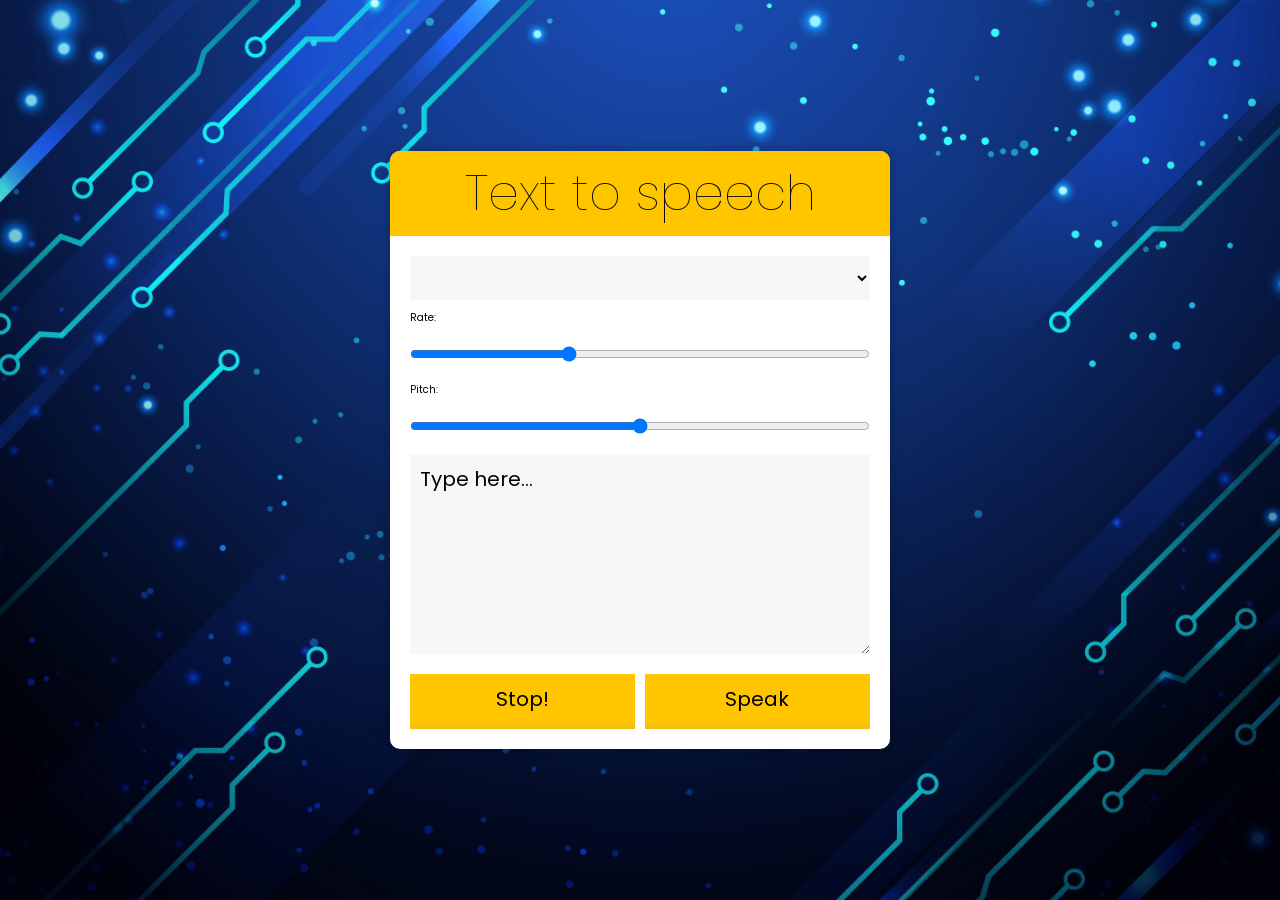
==== index.html @ 86f3490a "Add files via upload" ====
<!DOCTYPE html>
<html lang="en">
<head>
  <meta charset="UTF-8">
  <title>TTS</title>

  <link rel="stylesheet" href="./texttospeech.css">
</head>
<body>

    <div class="voiceinator">

      <h1>Text to speech</h1>

      <select name="voice" id="voices">
        <option value="">Select A Voice</option>
      </select>

      <label class="font1" for="rate">Rate:</label>
      <input name="rate" type="range" min="0" max="3" value="1" step="0.1">

      <label class="font1" for="pitch">Pitch:</label>

      <input  name="pitch" type="range" min="0" max="2" step="0.1">
      <textarea class="textarea" name="text">Type here...</textarea>
      <button id="stop">Stop!</button>
      <button id="speak">Speak</button>

    </div>

<script>
  const msg = new SpeechSynthesisUtterance();
  let voices = [];
  const voicesDropdown = document.querySelector('[name="voice"]');
  const options = document.querySelectorAll('[type="range"], [name="text"]');
  const speakButton = document.querySelector('#speak');
  const stopButton = document.querySelector('#stop');
  msg.text = document.querySelector('[name="text"]').value;

  function populateVoices() {
    voices = this.getVoices();
    voicesDropdown.innerHTML = voices
      .filter(voice => voice.lang.includes('en'))
      .map(voice => `<option value="${voice.name}">${voice.name} (${voice.lang})</option>`)
      .join('');
  }

  function setVoice() {
    msg.voice = voices.find(voice => voice.name === this.value);
    toggle();
  }

  function toggle(startOver = true) {
    speechSynthesis.cancel();
    if (startOver) {
      speechSynthesis.speak(msg);
    }
  }

  function setOption() {
    console.log(this.name, this.value);
    msg[this.name] = this.value;
    toggle();
  }

  speechSynthesis.addEventListener('voiceschanged', populateVoices);
  voicesDropdown.addEventListener('change', setVoice);
  options.forEach(option => option.addEventListener('change', setOption));
  speakButton.addEventListener('click', toggle);
  stopButton.addEventListener('click', () => toggle(false));

</script>

</body>
</html>
---- texttospeech.css ----
@import url('https://fonts.googleapis.com/css2?family=Poppins:wght@500&display=swap');
html {
    font-size: 10px;
    box-sizing: border-box;
    font-family: 'Poppins', sans-serif;
  }
  
  *, *:before, *:after {
    box-sizing: inherit;
  }
  
  body {
    margin: 0;
    padding: 0;
    font-family: sans-serif;
    background-color: #3BC1AC;
    display: flex;
    min-height: 100vh;
    align-items: center;
  
    background-image: url('./back.jpg');
    background-repeat: no-repeat;
    background-size: cover;
  }
  
  .voiceinator {
    padding: 2rem;
    width: 50rem;
    margin: 0 auto;
    border-radius: 1rem;
    position: relative;
    background: white;
    overflow: hidden;
    z-index: 1;
    box-shadow: 0 0 5px 5px rgba(0,0,0,0.1);
  }
  
  h1 {
    width: calc(100% + 4rem);
    margin: -2rem 0 2rem -2rem;
    padding: .5rem;
    background: #ffc600;
    text-align: center;
    font-size: 5rem;
    font-weight: 100;
    color: rgb(8, 8, 8);
    font-family: 'Poppins', sans-serif;
  }
  
  .textarea{
    font-family: 'Poppins', sans-serif;
  }

  .font1{
    font-family: 'Poppins', sans-serif;
  }

  .font2{
    font-family: 'Poppins', sans-serif;
  }
  .voiceinator input,
  .voiceinator button,
  .voiceinator select,
  .voiceinator textarea {
    width: 100%;
    display: block;
    margin: 10px 0;
    padding: 10px;
    border: 0;
    font-size: 2rem;
    background: #F7F7F7;
    outline: 0;
  }
  
  textarea {
    height: 20rem;
  }
  
  input[type="select"] {
  
  }
  
  .voiceinator button {
    background: #ffc600;
    border: 0;
    width: 49%;
    font-family: 'Poppins', sans-serif;
    float: left;
    margin-bottom: 0;
    font-size: 2rem;
    border-bottom: 5px solid #F3C010;
    cursor: pointer;
    position: relative;
  }
  
  .voiceinator button:active {
    top: 2px;
  }
  
  .voiceinator button:nth-of-type(1) {
    margin-right: 2%;
  }
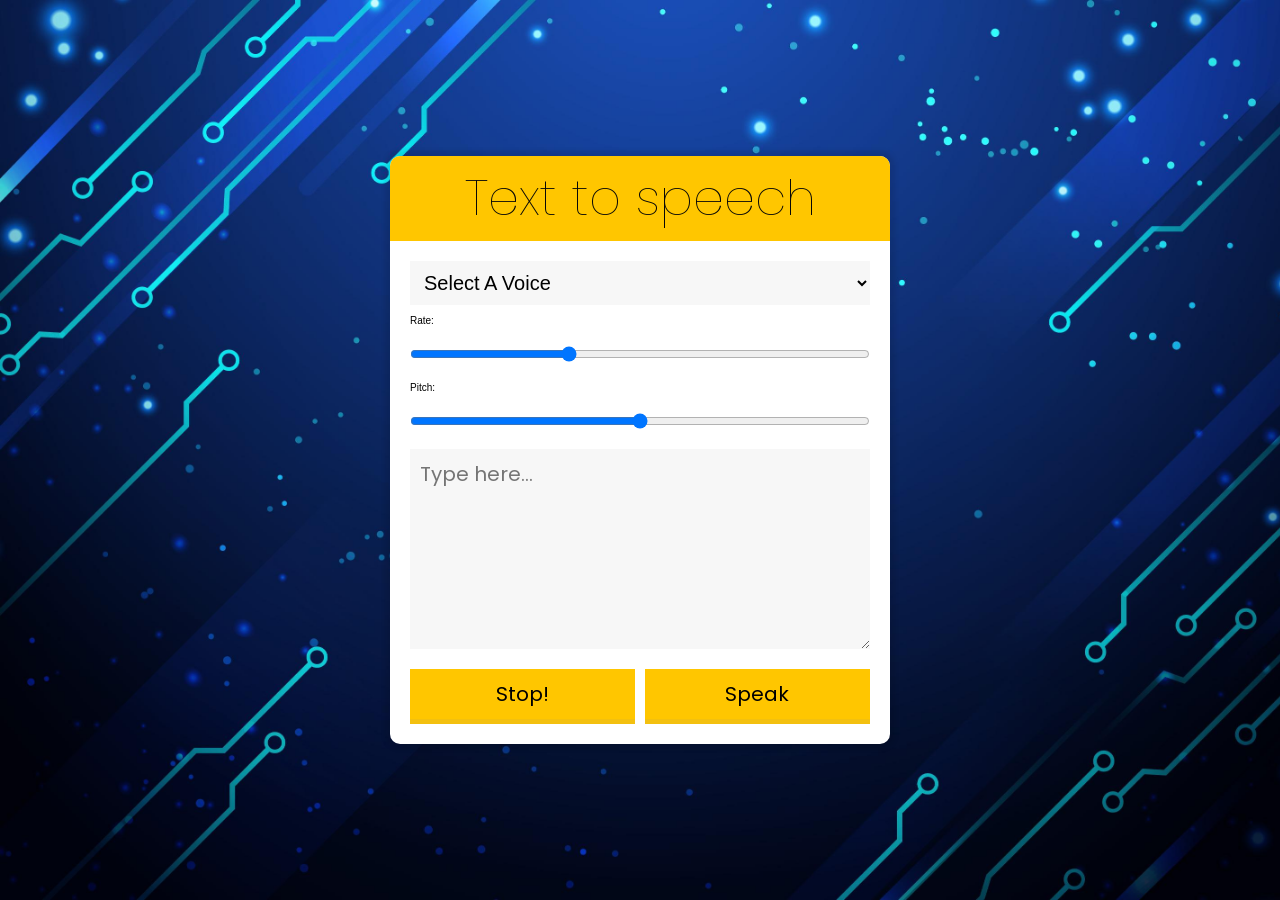
==== commit bfabc93e: "Update index.html" ====
--- a/index.html
+++ b/index.html
@@ -3,73 +3,63 @@
 <head>
   <meta charset="UTF-8">
   <title>TTS</title>
-
   <link rel="stylesheet" href="./texttospeech.css">
 </head>
 <body>
 
-    <div class="voiceinator">
+  <div class="voiceinator">
 
-      <h1>Text to speech</h1>
+    <h1>Text to speech</h1>
 
-      <select name="voice" id="voices">
-        <option value="">Select A Voice</option>
-      </select>
+    <select name="voice" id="voices">
+      <option value="">Select A Voice</option>
+    </select>
 
-      <label class="font1" for="rate">Rate:</label>
-      <input name="rate" type="range" min="0" max="3" value="1" step="0.1">
+    <label for="rate">Rate:</label>
+    <input name="rate" type="range" min="0" max="3" value="1" step="0.1">
 
-      <label class="font1" for="pitch">Pitch:</label>
+    <label for="pitch">Pitch:</label>
+    <input name="pitch" type="range" min="0" max="2" step="0.1">
 
-      <input  name="pitch" type="range" min="0" max="2" step="0.1">
-      <textarea class="textarea" name="text">Type here...</textarea>
-      <button id="stop">Stop!</button>
-      <button id="speak">Speak</button>
+    <textarea class="textarea" name="text" placeholder="Type here..."></textarea>
+    <button id="stop">Stop!</button>
+    <button id="speak">Speak</button>
 
-    </div>
+  </div>
 
-<script>
-  const msg = new SpeechSynthesisUtterance();
-  let voices = [];
-  const voicesDropdown = document.querySelector('[name="voice"]');
-  const options = document.querySelectorAll('[type="range"], [name="text"]');
-  const speakButton = document.querySelector('#speak');
-  const stopButton = document.querySelector('#stop');
-  msg.text = document.querySelector('[name="text"]').value;
+  <script>
+    const msg = new SpeechSynthesisUtterance();
+    let voices = [];
 
-  function populateVoices() {
-    voices = this.getVoices();
-    voicesDropdown.innerHTML = voices
-      .filter(voice => voice.lang.includes('en'))
-      .map(voice => `<option value="${voice.name}">${voice.name} (${voice.lang})</option>`)
-      .join('');
-  }
+    function populateVoices() {
+      voices = speechSynthesis.getVoices().filter(voice => voice.lang.includes('en'));
+      const options = voices.map(voice => `<option value="${voice.name}">${voice.name} (${voice.lang})</option>`);
+      voicesDropdown.innerHTML = options.join('');
+    }
 
-  function setVoice() {
-    msg.voice = voices.find(voice => voice.name === this.value);
-    toggle();
-  }
+    function setVoice(event) {
+      msg.voice = voices.find(voice => voice.name === event.target.value);
+    }
 
-  function toggle(startOver = true) {
-    speechSynthesis.cancel();
-    if (startOver) {
-      speechSynthesis.speak(msg);
+    function updateOptions() {
+      msg.rate = parseFloat(document.querySelector('[name="rate"]').value);
+      msg.pitch = parseFloat(document.querySelector('[name="pitch"]').value);
+      msg.text = document.querySelector('[name="text"]').value;
     }
-  }
 
-  function setOption() {
-    console.log(this.name, this.value);
-    msg[this.name] = this.value;
-    toggle();
-  }
+    function toggle(startOver = true) {
+      speechSynthesis.cancel();
+      if (startOver) {
+        speechSynthesis.speak(msg);
+      }
+    }
 
-  speechSynthesis.addEventListener('voiceschanged', populateVoices);
-  voicesDropdown.addEventListener('change', setVoice);
-  options.forEach(option => option.addEventListener('change', setOption));
-  speakButton.addEventListener('click', toggle);
-  stopButton.addEventListener('click', () => toggle(false));
-
-</script>
+    speechSynthesis.addEventListener('voiceschanged', populateVoices);
+    voicesDropdown.addEventListener('change', setVoice);
+    options.forEach(option => option.addEventListener('change', updateOptions));
+    speakButton.addEventListener('click', toggle);
+    stopButton.addEventListener('click', () => toggle(false));
+  </script>
 
 </body>
-</html>+</html>
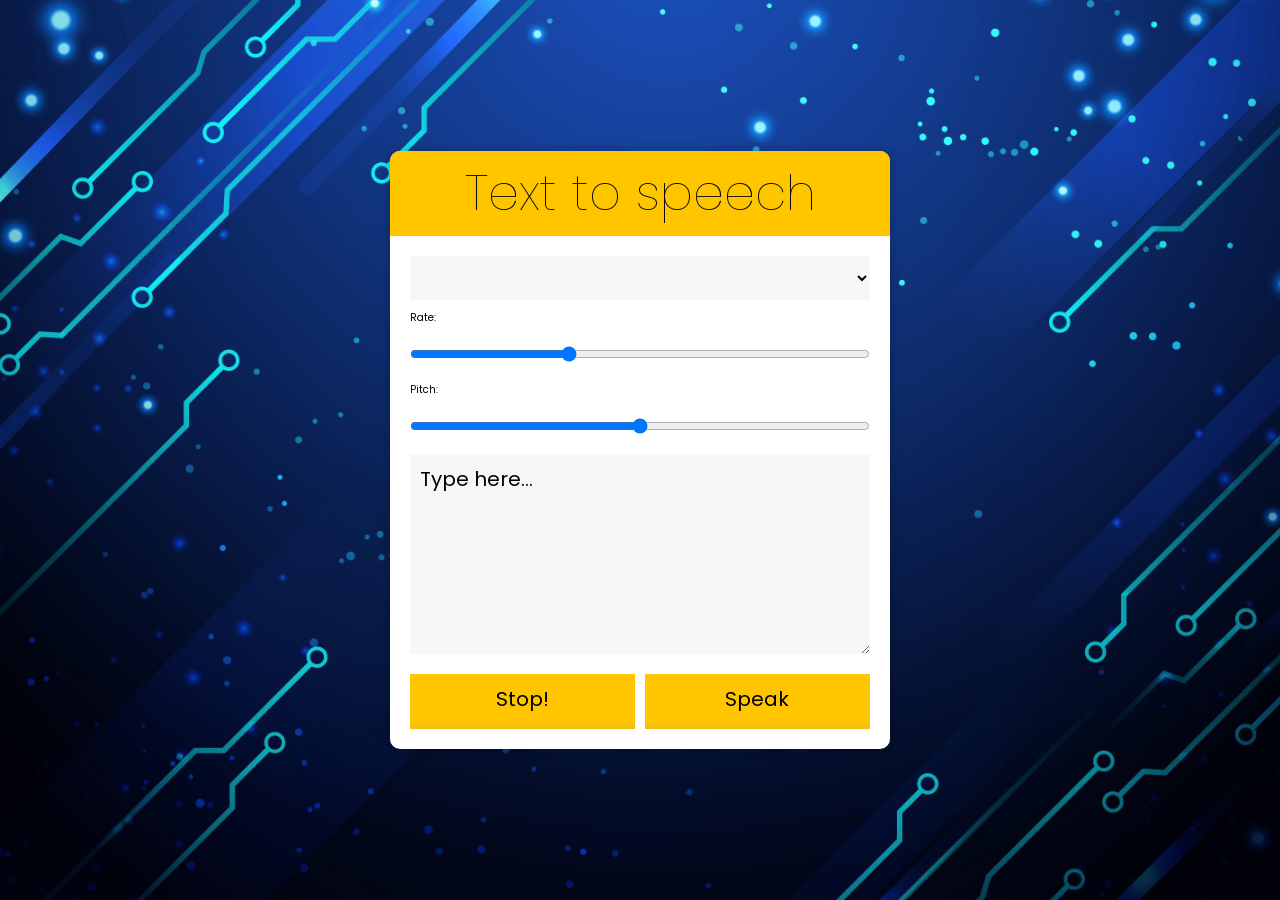
==== commit f0e6b4d7: "Update index.html" ====
--- a/index.html
+++ b/index.html
@@ -3,63 +3,73 @@
 <head>
   <meta charset="UTF-8">
   <title>TTS</title>
+
   <link rel="stylesheet" href="./texttospeech.css">
 </head>
 <body>
 
-  <div class="voiceinator">
+    <div class="voiceinator">
 
-    <h1>Text to speech</h1>
+      <h1>Text to speech</h1>
 
-    <select name="voice" id="voices">
-      <option value="">Select A Voice</option>
-    </select>
+      <select name="voice" id="voices">
+        <option value="">Select A Voice</option>
+      </select>
 
-    <label for="rate">Rate:</label>
-    <input name="rate" type="range" min="0" max="3" value="1" step="0.1">
+      <label class="font1" for="rate">Rate:</label>
+      <input name="rate" type="range" min="0" max="3" value="1" step="0.1">
 
-    <label for="pitch">Pitch:</label>
-    <input name="pitch" type="range" min="0" max="2" step="0.1">
+      <label class="font1" for="pitch">Pitch:</label>
 
-    <textarea class="textarea" name="text" placeholder="Type here..."></textarea>
-    <button id="stop">Stop!</button>
-    <button id="speak">Speak</button>
+      <input  name="pitch" type="range" min="0" max="2" step="0.1">
+      <textarea class="textarea" name="text">Type here...</textarea>
+      <button id="stop">Stop!</button>
+      <button id="speak">Speak</button>
 
-  </div>
+    </div>
 
-  <script>
-    const msg = new SpeechSynthesisUtterance();
-    let voices = [];
+<script>
+  const msg = new SpeechSynthesisUtterance();
+  let voices = [];
+  const voicesDropdown = document.querySelector('[name="voice"]');
+  const options = document.querySelectorAll('[type="range"], [name="text"]');
+  const speakButton = document.querySelector('#speak');
+  const stopButton = document.querySelector('#stop');
+  msg.text = document.querySelector('[name="text"]').value;
 
-    function populateVoices() {
-      voices = speechSynthesis.getVoices().filter(voice => voice.lang.includes('en'));
-      const options = voices.map(voice => `<option value="${voice.name}">${voice.name} (${voice.lang})</option>`);
-      voicesDropdown.innerHTML = options.join('');
+  function populateVoices() {
+    voices = this.getVoices();
+    voicesDropdown.innerHTML = voices
+      .filter(voice => voice.lang.includes('en'))
+      .map(voice => `<option value="${voice.name}">${voice.name} (${voice.lang})</option>`)
+      .join('');
+  }
+
+  function setVoice() {
+    msg.voice = voices.find(voice => voice.name === this.value);
+    toggle();
+  }
+
+  function toggle(startOver = true) {
+    speechSynthesis.cancel();
+    if (startOver) {
+      speechSynthesis.speak(msg);
     }
+  }
 
-    function setVoice(event) {
-      msg.voice = voices.find(voice => voice.name === event.target.value);
-    }
+  function setOption() {
+    console.log(this.name, this.value);
+    msg[this.name] = this.value;
+    toggle();
+  }
 
-    function updateOptions() {
-      msg.rate = parseFloat(document.querySelector('[name="rate"]').value);
-      msg.pitch = parseFloat(document.querySelector('[name="pitch"]').value);
-      msg.text = document.querySelector('[name="text"]').value;
-    }
+  speechSynthesis.addEventListener('voiceschanged', populateVoices);
+  voicesDropdown.addEventListener('change', setVoice);
+  options.forEach(option => option.addEventListener('change', setOption));
+  speakButton.addEventListener('click', toggle);
+  stopButton.addEventListener('click', () => toggle(false));
 
-    function toggle(startOver = true) {
-      speechSynthesis.cancel();
-      if (startOver) {
-        speechSynthesis.speak(msg);
-      }
-    }
-
-    speechSynthesis.addEventListener('voiceschanged', populateVoices);
-    voicesDropdown.addEventListener('change', setVoice);
-    options.forEach(option => option.addEventListener('change', updateOptions));
-    speakButton.addEventListener('click', toggle);
-    stopButton.addEventListener('click', () => toggle(false));
-  </script>
+</script>
 
 </body>
 </html>
